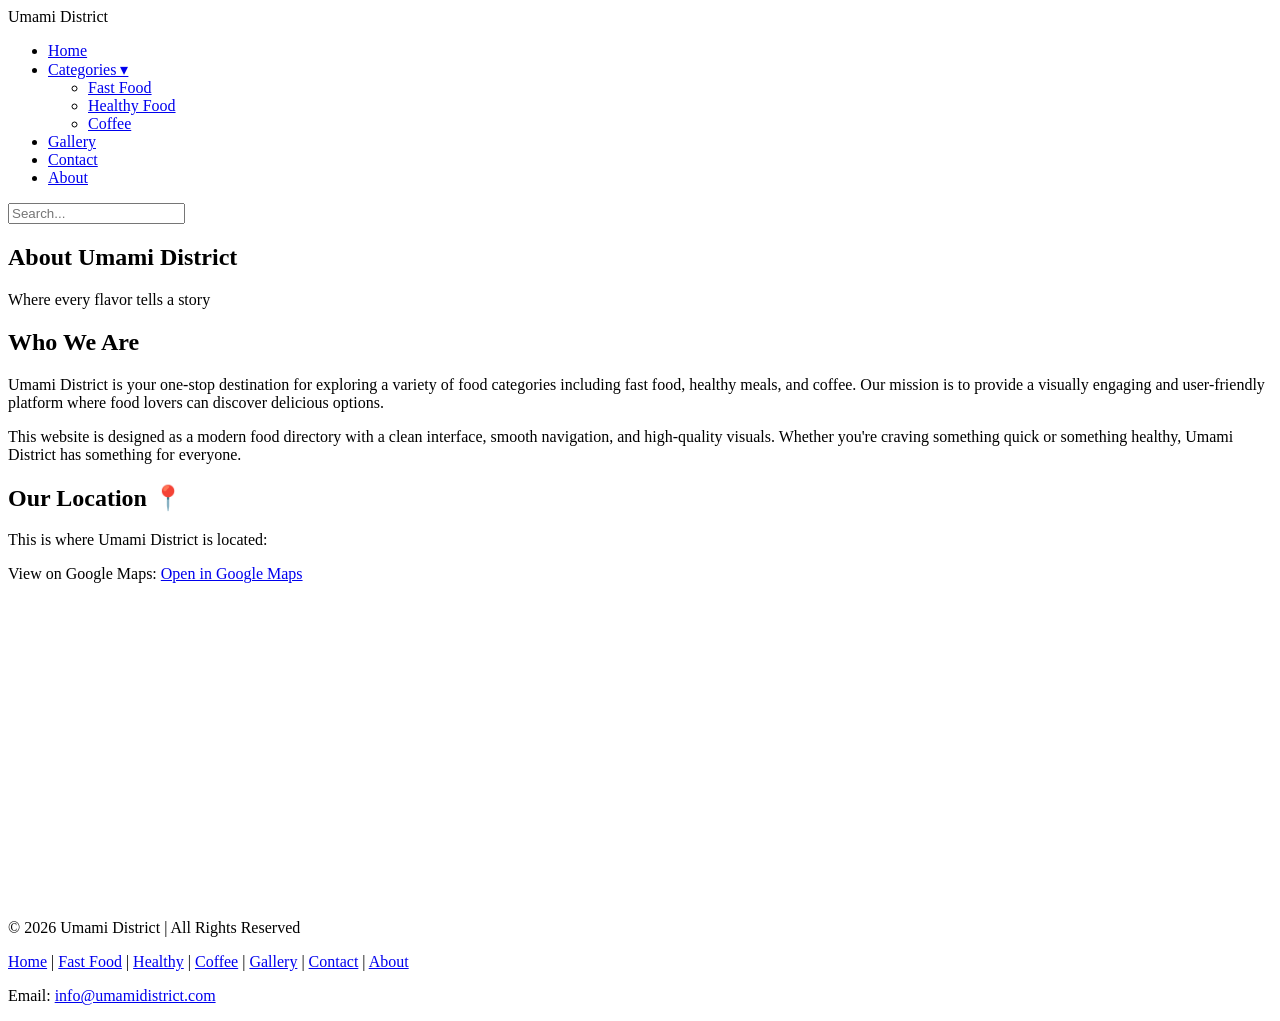
==== html/about.html @ be573a4c "html added" ====
<!DOCTYPE html>
<html lang="en">
<head>
  <meta charset="UTF-8">
  <meta name="viewport" content="width=device-width, initial-scale=1.0">
  <title>About | Umami District</title>
  <link rel="stylesheet" href="/css/style.css">
</head>

<body>

<header>
  <div class="logo-name">Umami <span>District</span></div>

  <nav>
    <ul class="navi">
      <li><a href="index.html">Home</a></li>

      <li class="dropdown">
        <a href="#">Categories ▾</a>
        <ul class="dropdown-menu">
          <li><a href="fastfood.html">Fast Food</a></li>
          <li><a href="healthy.html">Healthy Food</a></li>
          <li><a href="coffee.html">Coffee</a></li>
        </ul>
      </li>

      <li><a href="gallery.html">Gallery</a></li>
      <li><a href="contact.html">Contact</a></li>
      <li><a href="about.html" class="active">About</a></li>
    </ul>
  </nav>

  <div class="search-bar">
    <input type="search" placeholder="Search..." />
  </div>
</header>


<section class="about">
  <h1>About Umami District</h1>
  <p>Where every flavor tells a story</p>
</section>

<section class="about-container">

  <div class="about-text">
    <h2>Who We Are</h2>
    <p>
      Umami District is your one-stop destination for exploring a variety of food categories including
      fast food, healthy meals, and coffee. Our mission is to provide a visually engaging
      and user-friendly platform where food lovers can discover delicious options.
    </p>

    <p>
      This website is designed as a modern food directory with a clean interface, smooth navigation,
      and high-quality visuals. Whether you're craving something quick or something healthy, Umami
      District has something for everyone.
    </p>

    <h2>Our Location 📍</h2>
    <p>This is where Umami District is located:</p>
    <p>
      View on Google Maps:
    <a href="https://www.google.com/maps?q=The+British+College+Kathmandu" target="_blank">
      Open in Google Maps
    </a>
    </p>
  </div>

  <div class="map">
    <iframe 
      src="https://www.google.com/maps?q=The+British+College+Kathmandu&output=embed"
      width="100%" 
      height="300" 
      style="border:0;">
    </iframe>
  </div>

</section>

<footer>
  <p>© 2026 Umami District | All Rights Reserved</p>
  <p class="footer-nav">
    <a href="index.html">Home</a> |
    <a href="fastfood.html">Fast Food</a> |
    <a href="healthy.html">Healthy</a> |
    <a href="coffee.html">Coffee</a> |
    <a href="gallery.html">Gallery</a> |
    <a href="contact.html">Contact</a> |
    <a href="about.html">About</a>
  </p>
  <p>Email: <a href="mailto:info@umamidistrict.com">info@umamidistrict.com</a></p>
</footer>

</body>
</html>
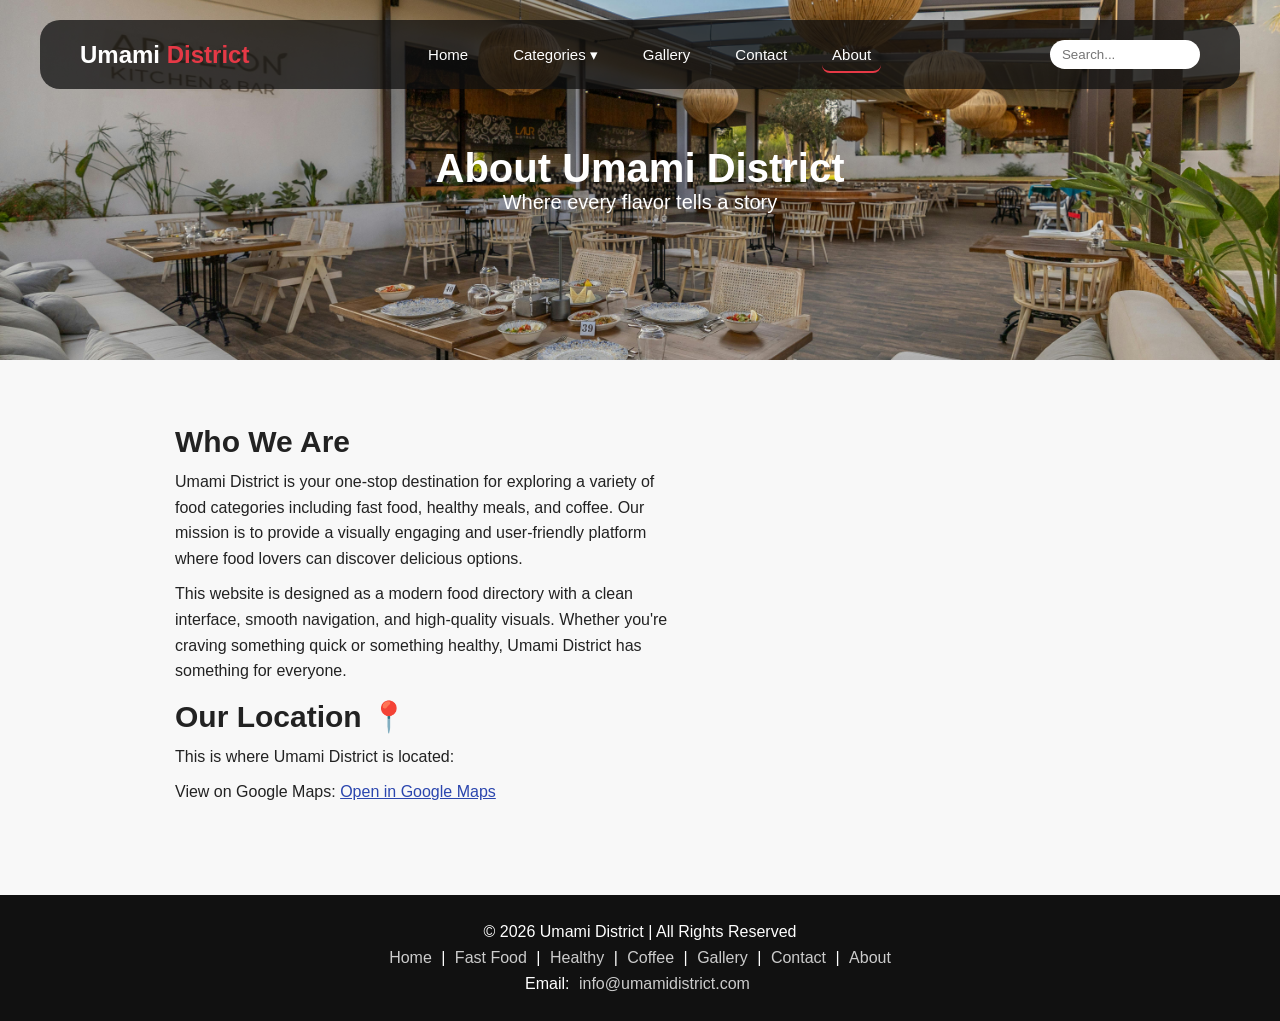
==== commit e3faa97a: "css fixed" ====
--- a/html/about.html
+++ b/html/about.html
@@ -4,7 +4,7 @@
   <meta charset="UTF-8">
   <meta name="viewport" content="width=device-width, initial-scale=1.0">
   <title>About | Umami District</title>
-  <link rel="stylesheet" href="/css/style.css">
+  <link rel="stylesheet" href="../css/style.css">
 </head>
 
 <body>
--- a/css/style.css
+++ b/css/style.css
@@ -0,0 +1,665 @@
+
+/* main body */
+* {
+  margin: 0;
+  padding: 0;
+  box-sizing: border-box;
+  font-family: 'Poppins', sans-serif;
+}
+
+/* body */
+body {
+  background: #f8f8f8;
+  color: #222;
+}
+
+/* header */
+header {
+  display: flex;
+  justify-content: space-between;
+  align-items: center;
+  padding: 20px 40px;
+  background: rgba(17, 17, 17, 0.75);
+  color: white;
+  position: fixed;
+  top: 20px;
+  left: 0;
+  right: 0;
+  margin: auto;
+  width: 1200px;
+  border-radius: 20px;
+  z-index: 10;
+}
+
+/* logo */
+.logo-name {
+  font-size: 24px;
+  font-weight: bold;
+}
+
+.logo-name span {
+  color: #e63946;
+}
+
+/* navigation */
+.navi {
+  list-style: none;
+  display: flex;
+  gap: 25px;
+  align-items: center;
+}
+
+.navi li {
+  position: relative;
+}
+
+.navi a {
+  text-decoration: none;
+  color: white;
+  font-size: 15px;
+  transition: 0.3s;
+  padding: 8px 10px;
+  border-radius: 8px;
+}
+
+.navi a:hover {
+  color: #e63946;
+  background: rgba(255, 255, 255, 0.08);
+}
+
+/* active */
+.active {
+  border-bottom: 2px solid #e63946;
+}
+
+/* dropdown */
+.dropdown {
+  position: relative;
+  display: inline-block;
+}
+
+.dropdown-menu {
+  position: absolute;
+  top: 100%; 
+  left: 0;
+  background: #222;
+  list-style: none;
+  padding: 10px 0;
+  display: none;
+  border-radius: 8px;
+  width: 150px;
+}
+
+.dropdown-menu li {
+  padding: 10px 20px;
+}
+
+.dropdown-menu li a {
+  color: white;
+  display: block;
+}
+
+.dropdown:hover .dropdown-menu {
+  display: block;
+}
+
+/* search-bar */
+.search-bar input {
+  padding: 7px 12px;
+  border-radius: 20px;
+  border: none;
+  outline: none;
+  width: 150px;
+  transition: 0.4s;
+  background: white;
+  color: black;
+}
+
+.search-bar input:focus {
+  width: 250px;
+  background-color: rgba(179, 97, 97, 0.686);
+  color: white;
+}
+
+/* pic-slider */
+.sec {
+  display: flex;
+  justify-content: center;
+  align-items: center;
+  text-align: center;
+  color: white;
+  position: relative;
+  padding: 140px 20px 60px;
+}
+
+/* fixed video */
+.bg-video {
+  position: fixed;
+  top: 0;
+  left: 0;
+  width: 100%;
+  height: 100%;
+  object-fit: cover;
+  z-index: -2;
+}
+/* overlay */
+.overlay {
+  position: fixed;
+  top: 0;
+  left: 0;
+  width: 100%;
+  height: 100%;
+  background: rgba(0, 0, 0, 0.45);
+  z-index: -1;
+}
+
+.mid {
+  display: flex;
+  justify-content: center;
+  align-items: center;
+}
+
+/* panel */
+.image-panel {
+  width: 800px;
+  max-width: 92%;
+  height: 460px;
+  border-radius: 20px;
+  overflow: hidden;
+  position: relative;
+  transition: 0.3s;
+  opacity: 0.9;
+}
+
+.image-panel:hover {
+  transform: scale(1.04);
+}
+
+/* slides */
+.slides {
+  display: flex;
+  width: 300%;
+  height: 100%;
+  animation: slideMove 9s infinite;
+}
+
+.slides img {
+  width: 33.33%;
+  height: 100%;
+  object-fit: cover;
+}
+
+/* animation */
+@keyframes slideMove {
+  0%, 30% {
+    transform: translateX(0);
+  }
+  33%, 63% {
+    transform: translateX(-33.33%);
+  }
+  66%, 96% {
+    transform: translateX(-66.66%);
+  }
+  100% {
+    transform: translateX(0);
+  }
+}
+
+/* panel text */
+.panel-text {
+  position: absolute;
+  bottom: 40px;
+  left: 40px;
+  width: auto;
+  transform: none;
+  text-align: left;
+  z-index: 2;
+}
+
+.panel-text h2 {
+  font-size: 48px;
+  font-weight: bold;
+  margin-bottom: 10px;
+  color: white;
+}
+
+.panel-text p {
+  font-size: 20px;
+  margin-bottom: 15px;
+  color: #f1f1f1;
+  color: white;
+}
+
+/* button */
+.butn1 {
+  padding: 10px 22px;
+  font-size: 15px;
+  background: #d5bc1b;
+  border: none;
+  color: black;
+  border-radius: 6px;
+  cursor: pointer;
+  transition: 0.3s;
+}
+
+.butn1:hover {
+  background: #73bd23;
+  color: white;
+}
+
+/* categories */
+.categories {
+  padding: 60px 20px;
+  text-align: center;
+  position: relative;
+  z-index: 1;
+}
+
+.categories h2 {
+  font-size: 30px;
+  margin-bottom: 30px;
+  color: white;
+}
+
+/* food */
+.food-categories {
+  display: flex;
+  justify-content: center;
+  gap: 25px;
+  flex-wrap: wrap;
+}
+
+.food {
+  width: 260px;
+  height: 320px;
+  border-radius: 12px;
+  overflow: hidden;
+  position: relative;
+  cursor: pointer;
+  transition: 0.3s;
+  text-decoration: none;
+}
+
+.food img {
+  width: 100%;
+  height: 100%;
+  object-fit: cover;
+  transition: 0.4s;
+}
+
+.food:hover {
+  transform: scale(1.05);
+}
+
+.food h3 {
+  position: absolute;
+  bottom: 15px;
+  left: 15px;
+  color: white;
+  z-index: 2;
+  font-size: 25px;
+}
+
+/* footer */
+footer {
+  background: #111;
+  color: white;
+  text-align: center;
+  padding: 20px;
+  margin-top: 40px;
+}
+
+footer p {
+  margin: 8px 0;
+}
+
+/* footer links */
+footer a {
+  color: #ccc;
+  text-decoration: none;
+  margin: 0 5px;
+}
+
+footer a:hover {
+  color: #e63946; 
+}
+
+/*----------------------------------------------------------------------------*/
+
+
+/* Fast Food */
+.category-fastfood{
+  height: 600px;
+  background: url('/html/pexels-readymade-4021944.jpg') center/cover no-repeat;
+  display: flex;
+  flex-direction: column;
+  justify-content: center;
+  align-items: center;
+  text-align: center;
+  color: white;
+}
+
+.category-fastfood h1 {
+  font-size: 50px;
+  color:whitesmoke;
+}
+
+.category-fastfood p {
+  font-size: 20px;
+  margin-top: 10px;
+  color: white;
+}
+
+/* items */
+.category-items {
+  padding: 50px 20px;
+  display: grid;
+  grid-template-columns: 1fr 1fr 1fr;
+  gap: 20px;
+}
+
+.item {
+  background: white;
+  border-radius: 12px;
+  overflow: hidden;
+  text-align: center;
+  transition: 0.3s;
+}
+
+.item:hover {
+  transform: scale(1.05);
+  background-color: rgb(200, 200, 200);
+}
+
+.item img {
+  width: 100%;
+  height: 200px;
+  object-fit: cover;
+}
+
+.item h3 {
+  margin: 10px 0 5px;
+}
+
+.item p {
+  margin-bottom: 10px;
+  color: #555;
+}
+
+/* table */
+.menu-table {
+  padding: 40px 20px;
+}
+
+.menu-table h2 {
+  text-align: center;
+  margin-bottom: 15px;
+}
+
+table {
+  width: 100%;
+  border-collapse: collapse;
+  background: white;
+}
+
+th, td {
+  padding: 12px;
+  border: 1px solid #eee;
+  text-align: left;
+}
+
+th {
+  background: #111;
+  color: white;
+}
+
+tr:hover {
+  background-color: rgb(211, 208, 208);
+}
+
+
+/*---------------------------------------------------------------------------------*/
+
+
+/* Healthy Food */
+.category-healthy{
+  height: 600px;
+  background: url('/html/pexels-vanessa-loring-5965655.jpg') center/cover no-repeat;
+  display: flex;
+  flex-direction: column;
+  justify-content: center;
+  align-items: center;
+  text-align: center;
+  color: white;
+}
+
+.category-healthy h1 {
+  font-size: 50px;
+  color:whitesmoke;
+}
+
+.category-healthy p {
+  font-size: 20px;
+  margin-top: 10px;
+  color: white;
+}
+
+
+/*---------------------------------------------------------------------------------*/
+
+
+/* Coffee */
+.category-coffee{
+  height: 600px;
+  background: url('/html/pexels-ahmetyuksek-29105484.jpg') center/cover no-repeat;
+  display: flex;
+  flex-direction: column;
+  justify-content: center;
+  align-items: center;
+  text-align: center;
+  color: white;
+}
+
+.category-coffee h1 {
+  font-size: 50px;
+  color:whitesmoke;
+}
+
+.category-coffee p {
+  font-size: 20px;
+  margin-top: 10px;
+  color: white;
+}
+
+
+/*-------------------------------------------------*/
+
+
+/* Gallery */
+.gallery-body {
+  background: #121212;
+  color: white;
+}
+
+.gallery-section {
+  padding: 40px 60px;
+}
+
+.gallery-section h2 {
+  margin-top: 70px;
+  margin-bottom: 20px;
+  color: #f5f5f5;
+  font-size: 22px;
+}
+
+/* grid */
+.gallery-container {
+  display: grid;
+  grid-template-columns: 1fr 1fr 1fr;
+  gap: 20px;
+}
+
+/* item */
+.gallery-item {
+  overflow: hidden;
+  border-radius: 18px;
+  transition: 0.3s; 
+}
+
+/* link */
+.gallery-item a {
+  display: block;
+  text-decoration: none;
+}
+
+/* image */
+.gallery-item img {
+  width: 100%;
+  height: 220px;
+  object-fit: cover;
+  cursor: pointer;
+  display: block;
+}
+
+/* hover */
+.gallery-item:hover {
+  transform: scale(1.05);
+}
+
+
+/*----------------------------------------------------------------------------------------- */
+
+
+/* contact */
+.contact {
+  height: 360px;
+  background: url('/html/pexels-markus-winkler-1430818-18536259.jpg') center/cover no-repeat;
+  display: flex;
+  flex-direction: column;
+  justify-content: center;
+  align-items: center;
+  color: white;
+  text-align: center;
+  font-size: 20px;
+}
+
+.contact h1{
+  margin-top: 120px;
+}
+
+/* form */
+.contact-container {
+  display: flex;
+  justify-content: center;
+  padding: 50px 20px;
+}
+
+form {
+  width: 350px;
+  display: flex;
+  flex-direction: column;
+}
+
+form label {
+  margin-top: 10px;
+  font-weight: bold;
+}
+
+form input, form textarea {
+  padding: 10px;
+  margin-top: 5px;
+  border-radius: 8px;
+  border: 1px solid #ccc;
+  outline: none;
+}
+
+form button {
+  padding: 10px;
+  margin-top: 5px;
+  border-radius: 8px;
+  border: 1px solid #ccc;
+  background-color: rgb(250, 69, 69);
+  color: white;
+}
+
+form input:focus,
+form textarea:focus {
+  border-color: green;
+}
+
+form button:hover {
+  background-color: green;
+}
+
+
+/*--------------------------------------------------------------------------------*/
+
+
+/* about */
+.about {
+  height: 360px;
+  background: url('/html/pexels-burakeroglu3-31089991.jpg') center/cover no-repeat;
+  display: flex;
+  flex-direction: column;
+  justify-content: center;
+  align-items: center;
+  color: white;
+  text-align: center;
+}
+
+.about h1 {
+  font-size: 40px;
+}
+
+.about p {
+  font-size: 20px;
+}
+
+/* container */
+.about-container {
+  display: flex;
+  flex-wrap: wrap;
+  gap: 30px;
+  padding: 50px 20px;
+  justify-content: center;
+}
+
+/* text */
+.about-text {
+  max-width: 500px;
+}
+
+.about-text h2 {
+  margin-top: 15px;
+  font-size: 30px;
+}
+
+.about-text p {
+  margin-top: 10px;
+  line-height: 1.6;
+}
+
+/* map */
+.map {
+  width: 400px;
+}
+
+/* google Map link */
+.about-container a:link {
+  color: #2b46ae;
+}
+
+.about-container a:visited {
+  color: #2789b0;
+}
+
+.about-container a:hover {
+  color: #ca5454;
+}
+
+.about-container a:active {
+  color: #ffffff;
+}
+
+
+/*------------------------------------*/
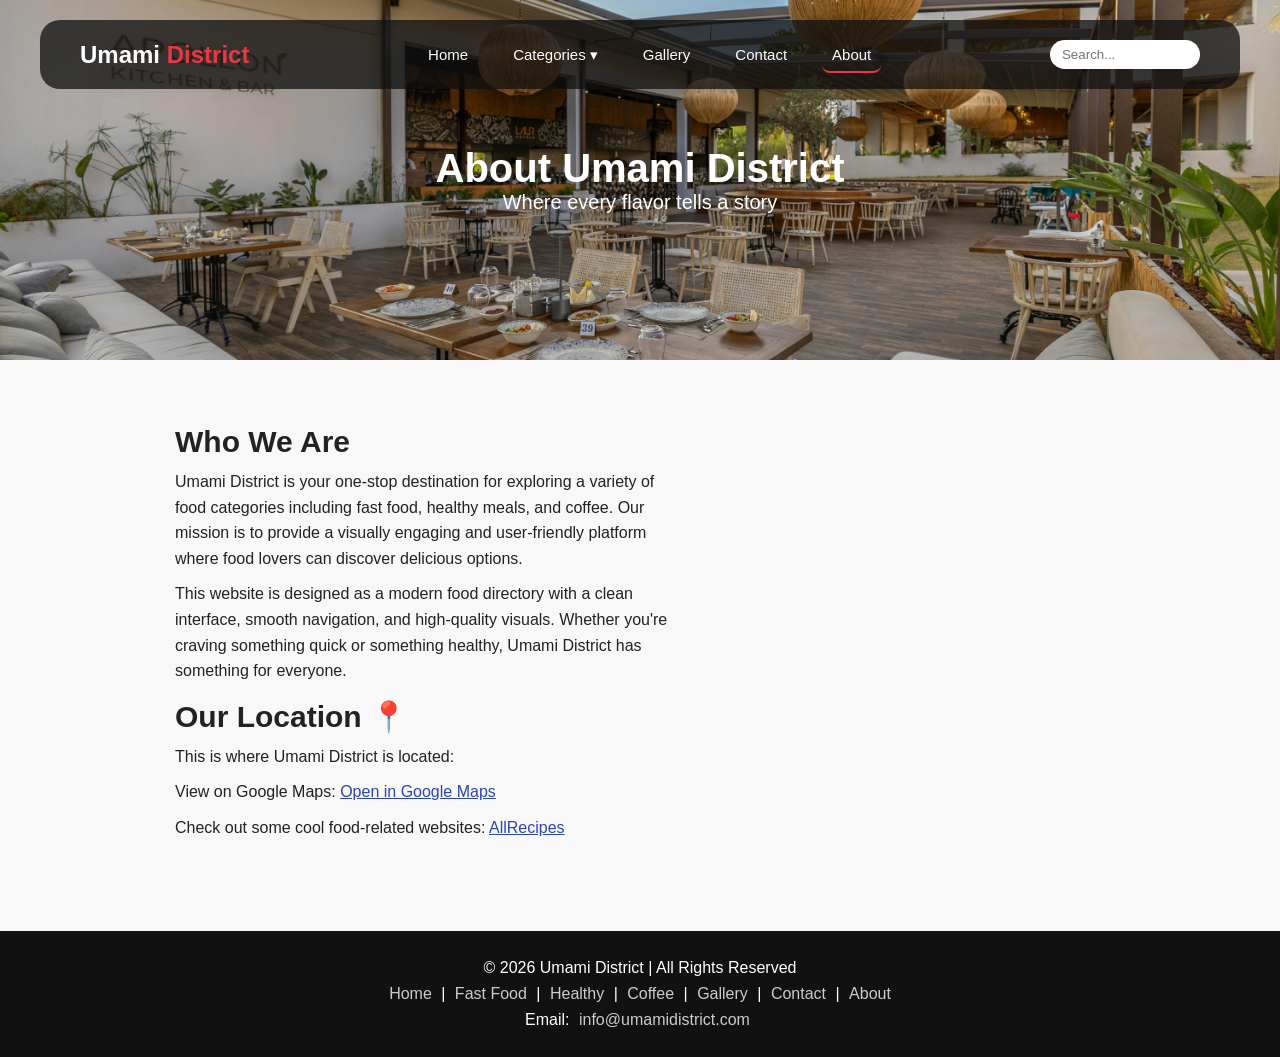
==== commit 2dd0ec97: "external added" ====
--- a/html/about.html
+++ b/html/about.html
@@ -62,9 +62,15 @@
     <p>This is where Umami District is located:</p>
     <p>
       View on Google Maps:
-    <a href="https://www.google.com/maps?q=The+British+College+Kathmandu" target="_blank">
+      <a href="https://www.google.com/maps?q=The+British+College+Kathmandu" target="_blank">
       Open in Google Maps
     </a>
+    </p>
+    <p>
+      Check out some cool food-related websites:
+      <a href="https://www.allrecipes.com" target="_blank">
+        AllRecipes
+      </a>
     </p>
   </div>
 
--- a/css/style.css
+++ b/css/style.css
@@ -330,7 +330,7 @@
 /* Fast Food */
 .category-fastfood{
   height: 600px;
-  background: url('/html/pexels-readymade-4021944.jpg') center/cover no-repeat;
+  background: url('../html/pexels-readymade-4021944.jpg') center/cover no-repeat;
   display: flex;
   flex-direction: column;
   justify-content: center;
@@ -424,7 +424,7 @@
 /* Healthy Food */
 .category-healthy{
   height: 600px;
-  background: url('/html/pexels-vanessa-loring-5965655.jpg') center/cover no-repeat;
+  background: url('../html/pexels-vanessa-loring-5965655.jpg') center/cover no-repeat;
   display: flex;
   flex-direction: column;
   justify-content: center;
@@ -451,7 +451,7 @@
 /* Coffee */
 .category-coffee{
   height: 600px;
-  background: url('/html/pexels-ahmetyuksek-29105484.jpg') center/cover no-repeat;
+  background: url('../html/pexels-ahmetyuksek-29105484.jpg') center/cover no-repeat;
   display: flex;
   flex-direction: column;
   justify-content: center;
@@ -533,7 +533,7 @@
 /* contact */
 .contact {
   height: 360px;
-  background: url('/html/pexels-markus-winkler-1430818-18536259.jpg') center/cover no-repeat;
+  background: url('../html/pexels-markus-winkler-1430818-18536259.jpg') center/cover no-repeat;
   display: flex;
   flex-direction: column;
   justify-content: center;
@@ -598,7 +598,7 @@
 /* about */
 .about {
   height: 360px;
-  background: url('/html/pexels-burakeroglu3-31089991.jpg') center/cover no-repeat;
+  background: url('../html/pexels-burakeroglu3-31089991.jpg') center/cover no-repeat;
   display: flex;
   flex-direction: column;
   justify-content: center;
@@ -644,7 +644,7 @@
   width: 400px;
 }
 
-/* google Map link */
+/*link */
 .about-container a:link {
   color: #2b46ae;
 }
@@ -661,5 +661,4 @@
   color: #ffffff;
 }
 
-
 /*------------------------------------*/
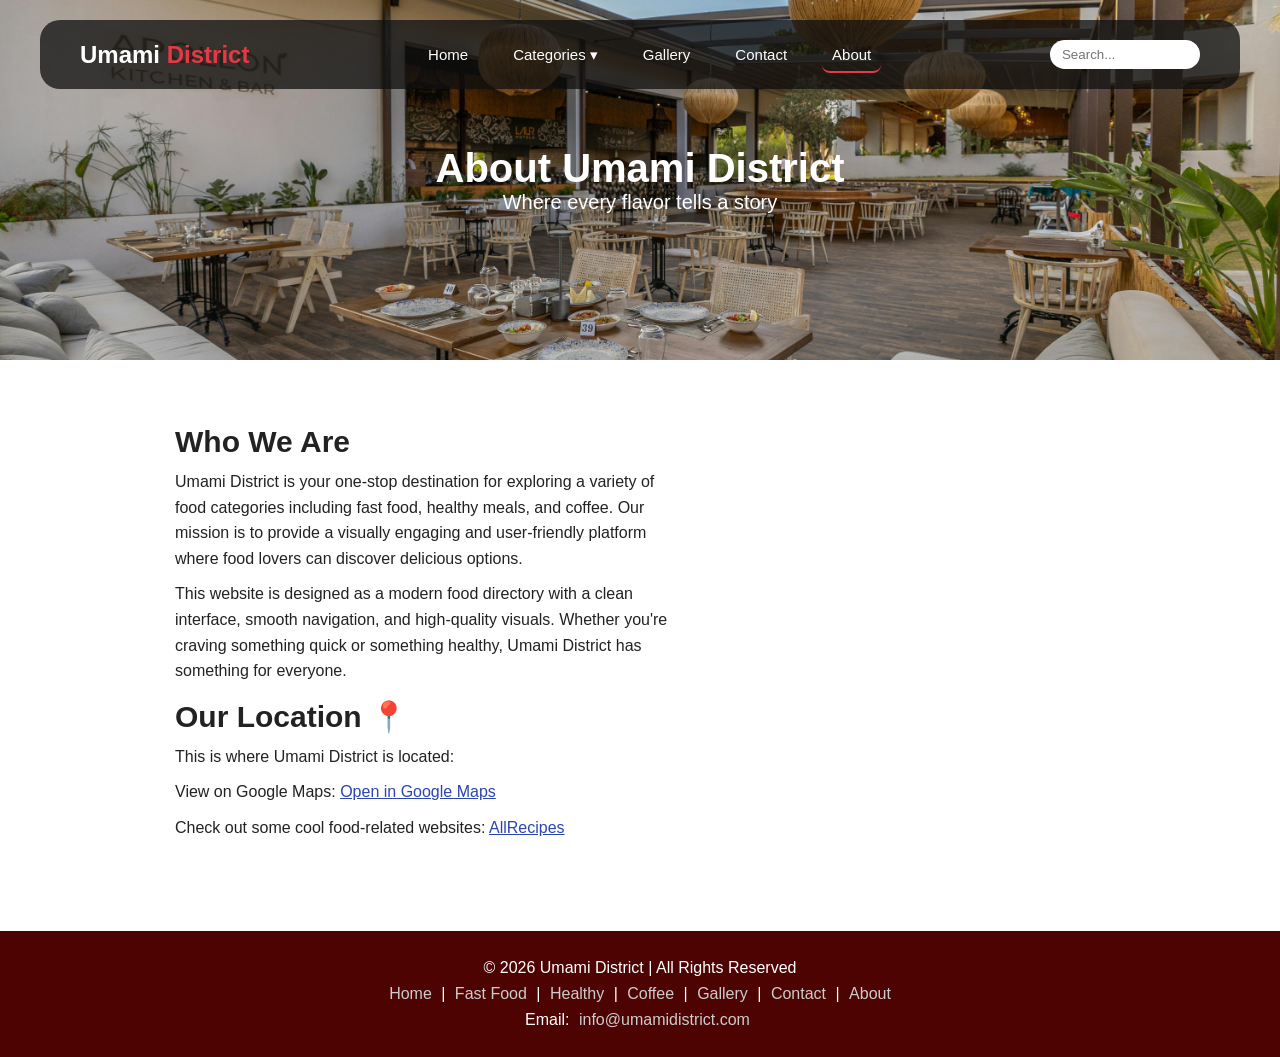
==== commit 6263d716: "max-width capped at 1320px & solved footer UI glitch" ====
--- a/html/about.html
+++ b/html/about.html
@@ -5,10 +5,11 @@
   <meta name="viewport" content="width=device-width, initial-scale=1.0">
   <title>About | Umami District</title>
   <link rel="stylesheet" href="../css/style.css">
+  <link rel="stylesheet" href="../css/width-cap.css">
 </head>
 
-<body>
-
+<body style="background-color: white;">
+<div class="width_management">
 <header>
   <div class="logo-name">Umami <span>District</span></div>
 
@@ -98,6 +99,6 @@
   </p>
   <p>Email: <a href="mailto:info@umamidistrict.com">info@umamidistrict.com</a></p>
 </footer>
-
+</div>
 </body>
 </html>
--- a/css/style.css
+++ b/css/style.css
@@ -9,7 +9,7 @@
 
 /* body */
 body {
-  background: #f8f8f8;
+  background: #000000;
   color: #222;
 }
 
@@ -136,11 +136,12 @@
 .bg-video {
   position: fixed;
   top: 0;
-  left: 0;
   width: 100%;
   height: 100%;
   object-fit: cover;
   z-index: -2;
+  max-width: 1320px;
+  margin: auto;
 }
 /* overlay */
 .overlay {
@@ -302,7 +303,7 @@
 
 /* footer */
 footer {
-  background: #111;
+  background: #4e0303;
   color: white;
   text-align: center;
   padding: 20px;
--- a/css/width-cap.css
+++ b/css/width-cap.css
@@ -0,0 +1,11 @@
+:root {
+    --max-width: 1320px;
+    --min-width: 960px;
+    --margin: auto;
+}
+
+.width_management {
+    max-width: var(--max-width);
+    min-width: var(--min-width);
+    margin: var(--margin);
+}
